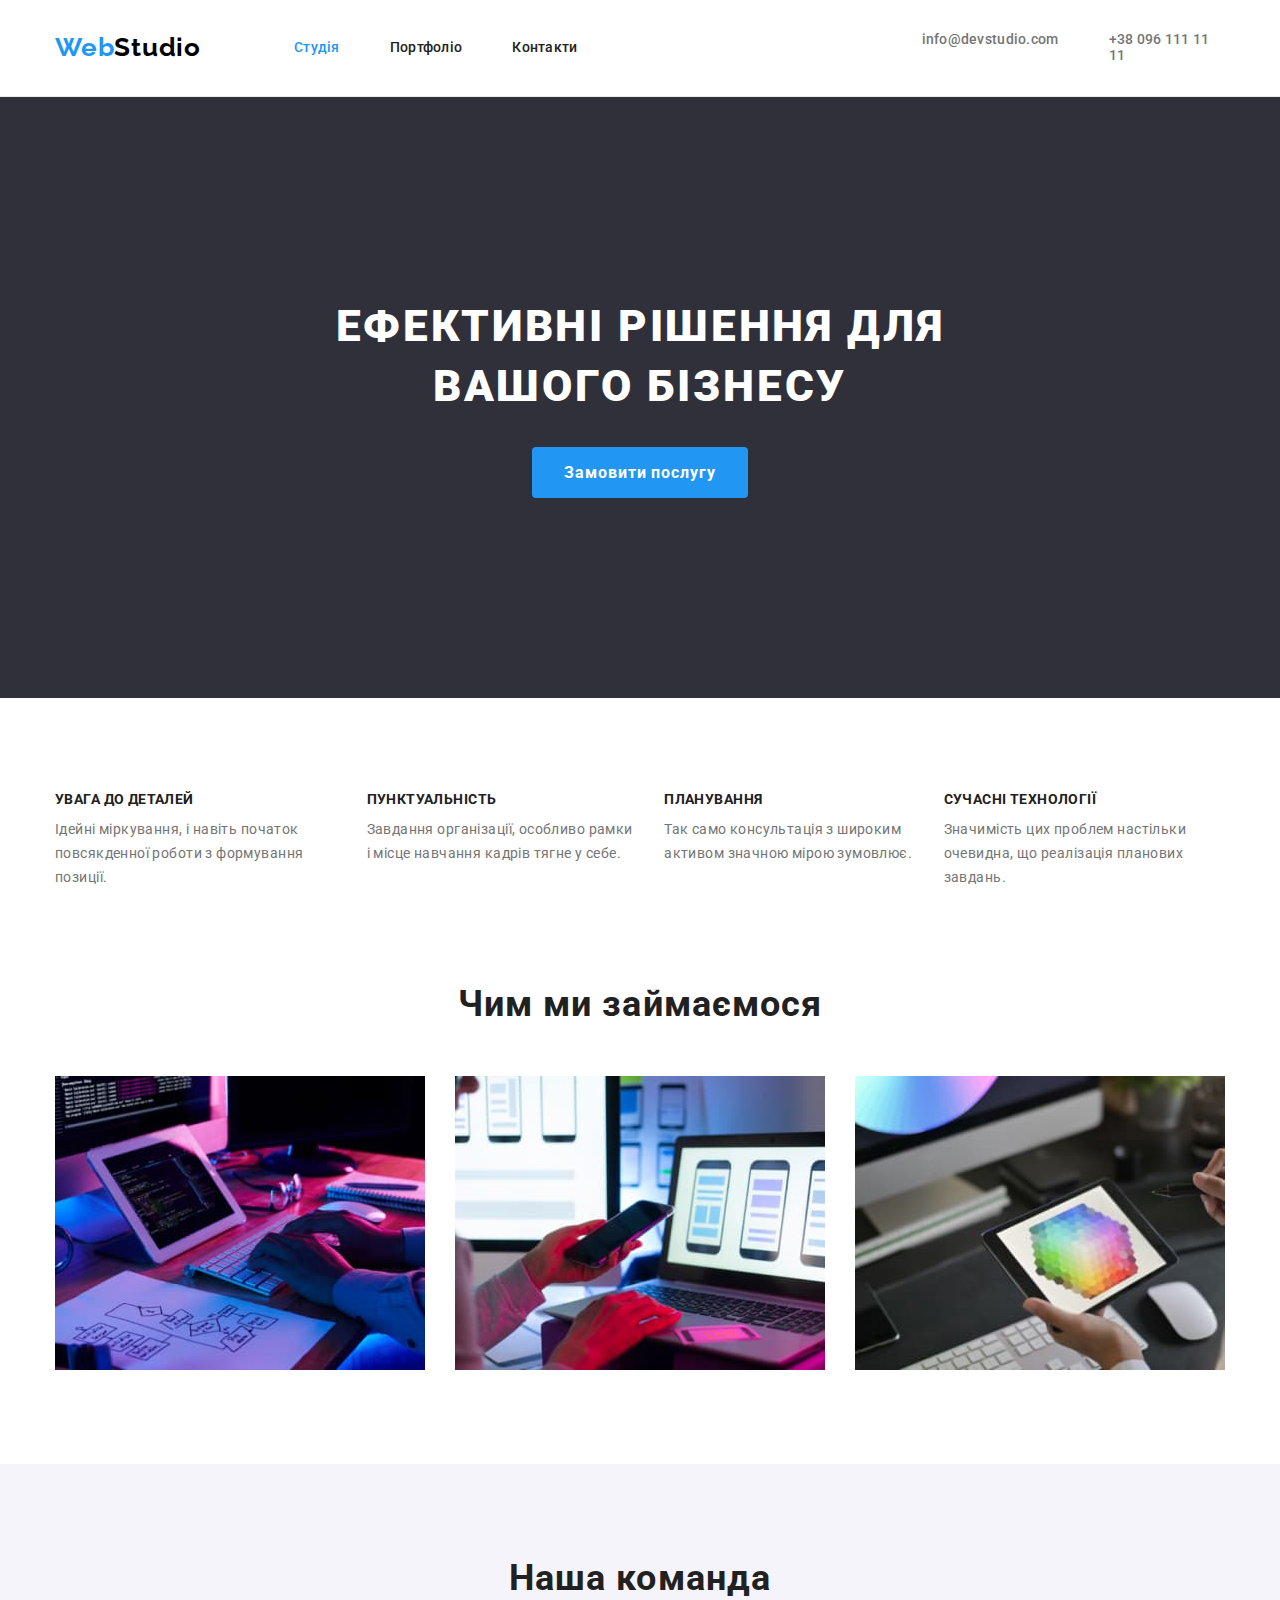
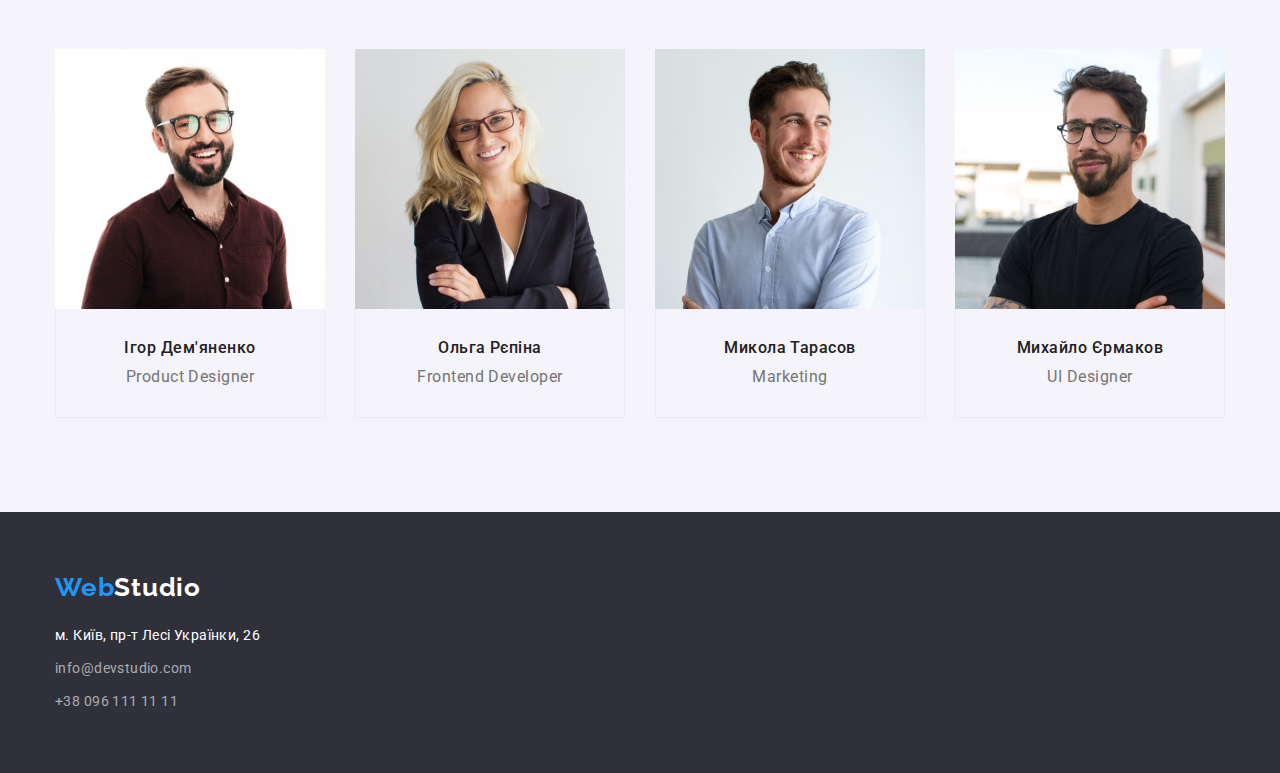
==== index.html @ 8bd76ef4 "новий репозиторій" ====
<!DOCTYPE html>
<html lang="uk">
<head>
    <meta charset="UTF-8">
    <meta http-equiv="X-UA-Compatible" content="IE=edge">
    <meta name="viewport" content="width=device-width, initial-scale=1.0">
    <link rel="preconnect" href="https://fonts.googleapis.com">
    <link rel="preconnect" href="https://fonts.gstatic.com" crossorigin>
    <link href="https://fonts.googleapis.com/css2?family=Raleway:wght@700&family=Roboto:wght@400;500;700;900&display=swap"
        rel="stylesheet">
    <link rel="stylesheet" href="https://cdnjs.cloudflare.com/ajax/libs/modern-normalize/1.1.0/modern-normalize.min.css">
    <title>Студія</title>
    <link rel="stylesheet" href="./css/styles.css">
</head>
<body>
    <!-- Верхня лінія -->
    <header class="header line">
       <div class="container header">
        <nav class="header">
        <a href="./index.html" class="logo"><span class="logo-style">Web</span>Studio</a>
        <ul class="site-nav list">
            <li class="item"><a href="./index.html" class="link item current">Студія</a></li>
            <li class="item"><a href="./portfolio.html" class="link">Портфоліо</a></li>
            <li class="item"><a href="" class="link">Контакти</a></li>
        </ul>
    </nav>
    
    <ul class="contact-nav list">
        <li class="item"><a href="mailto:info@devstudio.com" class="link">info@devstudio.com</a></li>
        <li class="item"><a href="tel:+380961111111" class="link">+38 096 111 11 11</a></li>
    </ul>
       </div>
    </header>

    <main>

    <!-- Шапка -->
    
    <section class="hero">
        <div class="container">
        <h1 class="hero-title">Ефективні рішення для <br/> вашого бізнесу</h1>
        <button type="button" class="button-hero">Замовити послугу</button>
        </div>
    </section>
    
    <!-- Особливості -->
    <section class="peculiarities">
        <div class="container">
        <ul class="peculiarities-list list">
            
            <li class="item">
                <h2 class="title">УВАГА ДО ДЕТАЛЕЙ</h2>
                <p class="subtitle">Ідейні міркування, і навіть початок повсякденної роботи з формування позиції.</p>
            </li>
            <li class="item">
                <h2 class="title">ПУНКТУАЛЬНІСТЬ</h2>
                <p class="subtitle">Завдання організації, особливо рамки і місце навчання кадрів тягне у себе.</p>
            </li>
            <li class="item">
                <h2 class="title">ПЛАНУВАННЯ</h2>
                <p class="subtitle">Так само консультація з широким активом значною мірою зумовлює.</p>
            </li>
            <li class="item">
                <h2 class="title">СУЧАСНІ ТЕХНОЛОГІЇ</h2>
                <p class="subtitle">Значимість цих проблем настільки очевидна, що реалізація планових завдань.</p>
            </li>
        </ul>
        </div>

    </section>

    <!-- Чим ми займаємося -->
    <section class="worck">
        <div class="container">
        <h2 class="worck-title">Чим ми займаємося</h2>
        <ul class="worck-list list">
            <li class="item"><img src="img/box1.jpg" alt="box 1" width="370"></li>
            <li class="item"><img src="img/box2.jpg" alt="box 2" width="370"></li>
            <li class="item"><img src="img/box3.jpg" alt="box 3" width="370"></li>
        </ul>
        </div>

    </section>

    <!-- Наша команда -->
    <section class="section-team">
        <div class="container">
        
        <h2 class="section-title list">Наша команда</h2>
        <ul class="team list">
            <li class="item">
                <img src="img/Igor-Demyanenko.jpg" alt="Ігор Дем'яненко" width="270">
                <div class="team-about">
                    <h3 class="title">Ігор Дем'яненко</h3>
                    <p class="subtitle">Product Designer</p>
                </div>
                
            </li>
            <li class="item">
                <img src="img/Olga-Repina.jpg" alt="Ольга Рєпіна" width="270">
                <div class="team-about">
                    <h3 class="title">Ольга Рєпіна</h3>
                    <p class="subtitle">Frontend Developer</p>
                </div>
                
            </li>
            <li class="item">
                <img src="img/Mikola-Tarasov.jpg" alt="Микола Тарасов" width="270">
                <div class="team-about">
                    <h3 class="title">Микола Тарасов</h3>
                    <p class="subtitle">Marketing</p>
                </div>
                
            </li>
            <li class="item">
                <img src="img/Mihaylo-Ermakov.jpg" alt="Михайло Єрмаков" width="270">
                <div class="team-about">
                    <h3 class="title">Михайло Єрмаков</h3>
                    <p class="subtitle">UI Designer</p>
                </div>
                
            </li>
        </ul>
        </div>
    </section>

    </main>

    <!-- Підвал -->
    <footer class="footer">
        <div class="container">
        <a href="./index.html" class="logo-footer"><span class="logo-style">Web</span>Studio</a>
        <address class="address">
        <ul class="footer-link list">
            <li><a href="https://goo.gl/maps/8p7UmijSQz6goDwR9" class="maps link" target="_blank" rel="noreferrer noopener">м. Київ,
                    пр-т Лесі Українки, 26</a></li>
            <li><a href="mailto:info@devstudio.com" class="link">info@devstudio.com</a></li>
            <li><a href="tel:+380961111111" class="link">+38 096 111 11 11</a></li>
        </ul>
        </address>
        </div>
    </footer>
 
</body>
</html>
---- css/styles.css ----
/* Колір */
          /* лого  #000000 чорний    #2196F3 синій */
          /* Білий  #FFFFFF */
          /* Загальний текст #FFFFFF */
          /* опис   #757575 */
          /* підвал rgba(255, 255, 255, 0.6) */
          /* фон1    #F5F5F5 */
          /* фон2   #2F303A */
          /* фон3   #F5F4FA */
          :root{
            --primary-text-color:#757575;
            --title-text-color:#212121;
            --accent-color:#2196F3;
            --primary-white-color:#FFFFFF;
            --primary-black-color:#000000;
            --background-button-color:#F5F4FA;
            --line-color:#ececec;
            --background-hero:#2F303A;

          }

body{
    background-color: var(--primary-white-color);
    color: var(--primary-text-color);
    font-size: 14px;
    font-family: roboto, sans-serif;
    letter-spacing: 0.03em;
    }
 /*видалити крапки списка  */
.list {
    list-style: none;
    padding: 0;
    margin: 0px;
}
/* ховае заголовки */
.visually {
    position: absolute;
    width: 1px;
    height: 1px;
    margin: -1px;
    border: 0;
    padding: 0;

    white-space: nowrap;
    clip-path: inset(100%);
    clip: rect(0 0 0 0);
    overflow: hidden;
}
/* КОНТЕЙНЕР */
.container {
    
    width: 1200px;
    padding-left: 15px;
    padding-right: 15px;
    margin: 0 auto;
    margin-top: 0;
}
/* logo*/


.logo{
    display: block;
    padding-top: 24px;
    padding-bottom: 25px;
    margin-right: 93px;
    color: var(--primary-black-color);
    font-family: raleway, sans-serif;
    letter-spacing: 0.03em;
    font-weight: 700;
    font-size: 26px;
    line-height: 1.19;
    text-decoration: none;
}

.logo-style{
    color: var(--accent-color);
    
}
.logo-footer{
    margin-bottom: 20px;
    display: block;
    color: var(--primary-white-color);
    font-family: raleway, sans-serif;
    letter-spacing: 0.03em;
    font-weight: 700;
    font-size: 26px;
    line-height: 1.19;
    text-decoration: none;
}
/* header */
.line{
    border-bottom: 1px solid var(--line-color);
}
.header{
    
    display: flex;
    align-items: center;
    

}
/* навігація */
.site-nav{
    display: flex;
    margin-right: 344px;
}
.site-nav .item+.item{
    margin-left: 50px;

}
.site-nav .link {
    display: block;
    padding-top: 32px;
    padding-bottom: 32px;
    color: var(--title-text-color);
    font-weight: 500;
    font-size: 14px;
    line-height: 1.14;
    letter-spacing: 0.02em;
    text-decoration: none;
}
.contact-nav .item+.item{
    margin-left: 50px;

}
.contact-nav{
    display: flex;
}
.contact-nav .link{
    display: block;
    padding-top: 32px;
    padding-bottom: 32px;
    color:var(--primary-text-color);
    font-weight: 500;
    font-size: 14px;
    line-height: 1.14;
    letter-spacing: 0.02em;
    text-decoration: none;
}
.contact-nav .link:hover,
.contact-nav .link:focus{
    color: var(--accent-color);
}
.site-nav .link:hover,
.site-nav .link:focus{
    color: var(--accent-color);
}
 .site-nav .link.current{
    color: var(--accent-color);

} 

/* hero */

.hero{

    background-color: var(--background-hero);
    padding-top: 200px;
    padding-bottom: 200px;
    text-align: center;
}
.hero .hero-title{
    
    padding-top: 0px;
    margin-top: 0;
    margin-bottom: 30px;
    color: var(--primary-white-color);
    font-weight: 900;
    font-size: 44px;
    line-height: 1.36;
    text-align: center;
    letter-spacing: 0.06em;
    text-transform: uppercase;


}

/* особливості */
.peculiarities{
    padding-top: 94px;
    padding-bottom: 94px;
}
.peculiarities-list {
    display: flex;
}
.peculiarities-list .item+.item{
    margin-left: 30px;
}
.peculiarities-list .title{
    margin-top: 0;
    margin-bottom: 10px;
    color: var(--title-text-color);
    font-weight: 700;
    font-size: 14px;
    line-height: 1.14;
    letter-spacing: 0.03em;
}
.peculiarities-list .subtitle{
    margin-top: 0;
    margin-bottom: 0px;
    font-size: 14px;
    line-height: 1.71;
    letter-spacing: 0.03em;
}

/* Чим ми займаємося */

.worck .item+.item{
    margin-left: 30px;
}
.worck {
    padding-top: 0px;
    padding-bottom: 94px;
    
    
}
.worck-list{
    display: flex;
}
.worck-list img{
    display: block;
    height: auto;
    max-width: 100%;
}


.worck .worck-title {
    
    margin-top: 0;
    margin-bottom: 50px;
    color: var(--title-text-color);
    font-weight: 700;
    font-size: 36px;
    line-height: 1.16;
    text-align: center;
    letter-spacing: 0.03em;
}

/* наша команда */
.section-team{
   padding-top: 94px;
   padding-bottom: 94px;
   background-color: var(--background-button-color);
    
}
.team-about{
    border-left: 1px solid var(--line-color);
    border-right: 1px solid var(--line-color);
    border-bottom: 1px solid var(--line-color);
    padding-top: 30px;
    padding-bottom: 30px;
}
.team .item+.item{
    margin-left: 30px;
}

.team{
    display: flex;
    margin-top: 0;
    
    
}
.team .item img{
    display: block;
    height: auto;
    max-width: 100%;
    
    
    background-color: var(--primary-white-color);
}
.section-team .section-title{
    margin-top: 0;
    margin-bottom: 50px;
    color: var(--title-text-color);
    font-weight: 700;
    font-size: 36px;
    line-height: 1.16;
    text-align: center;
    letter-spacing: 0.03em;

}
.team .title{
    margin-top: 0;
    margin-bottom: 10px;
    
    
    color: var(--title-text-color);
    font-weight: 500;
    font-size: 16px;
    line-height: 1.18;
    text-align: center;
    letter-spacing: 0.03em;
}
.team .subtitle{
    
    margin-top: 0;
   margin-bottom: 0;
    font-size: 16px;
    line-height: 1.18;
    text-align: center;
    letter-spacing: 0.03em;
}

/* ПОРТФОЛІО */
.project{
    padding-top: 98px;
    padding-bottom: 90px;
}
.project-btn .item+.item{
    margin-left: 8px;

}
.project-link .item:nth-child(-n+6){
    margin-bottom: 30px;
}
.project-about{
    padding-left: 24px;
    padding-right: 24px;
    padding-top: 20px;
    padding-bottom: 20px;
    width: 370px;
    border-bottom: 1px solid var(--line-color);
    border-right: 1px solid var(--line-color);
    border-left: 1px solid var(--line-color);
}
.project-link img {
    display: block;
    height: auto;
    max-width: 100%;
}
.project-link{
    justify-content: space-between;
    flex-wrap: wrap;
    display: flex;
    
    
    
}

.project-btn{
    justify-content: center;
    display: flex;
    margin-top: 0;
    margin-bottom: 50px;
    

    }
.project-link .title{

    margin-top: 0px;
    margin-bottom: 4px;
    
    color:var(--title-text-color);
    font-weight: 700;
    font-size: 18px;
    line-height: 36px;
    letter-spacing: 0.06em;
    
    
}
.project-link .link{
    margin-top: 0;
    margin-bottom: 0px;
    color: var(--primary-text-color);
    text-decoration: none;
    font-size: 16px;
    line-height: 30px;
    letter-spacing: 0.03em;
}
.project-link .subtitle{
    
    
    margin-top: 0;
    margin-bottom: 0px;
    
    font-size: 16px;
    line-height: 30px;
    letter-spacing: 0.03em;

}


/* КНОПКА */

.button-hero{
    
    border: 1px solid transparent;
    display: inline-block;
    margin-top: 0;
    
    border-radius: 4px;
    padding: 10px 30px;
    min-width: 216px;
    cursor: pointer;
    color: var(--primary-white-color);
    background-color: var(--accent-color);
    font-weight: 700;
    font-size: 16px;
    line-height: 1.85;
    letter-spacing: 0.06em;
    font-family: roboto, sans-serif;
    text-align: center;
    
    
}
.button{
    padding: 6px 22px;
    border: 1px solid transparent;
    display: inline-block;
    border-radius: 4px;
    
    min-width: 73px;
    text-align: center;
    cursor: pointer;
    color: var(--primary-black-color);
    background-color: var(--background-button-color);
    font-weight: 500;
    font-size: 16px;
    line-height: 1.62;
    letter-spacing: 0.03em;
    font-family: roboto, sans-serif;
    

}
.button:hover,
.button:focus{
    color: var(--primary-white-color);
    background-color: var(--accent-color);
    
}

/* FOOTER */
.footer{
    padding-top: 60px;
    padding-bottom: 60px;
    background-color:var(--background-hero)
}


.footer-link .link{
    color: rgba(255, 255, 255, 0.6);
    text-decoration: none;
    
    font-size: 14px;
    line-height: 24px;
    letter-spacing: 0.03em;
    display: block;
    
}
.footer-link li:nth-child(-n+2){
    margin-bottom: 9px;
}

.footer-link .link:hover,
.footer-link .link:focus{
    color: var(--accent-color);

}
.footer-link .maps{
    color: var(--primary-white-color);
    font-style: normal;
    font-size: 14px;
    line-height: 24px;
    letter-spacing: 0.03em;
    
}

.address{
    color: var(--primary-white-color);
    font-style: normal;
    font-size: 14px;
    line-height: 24px;
    letter-spacing: 0.03em;
    
    
    
}
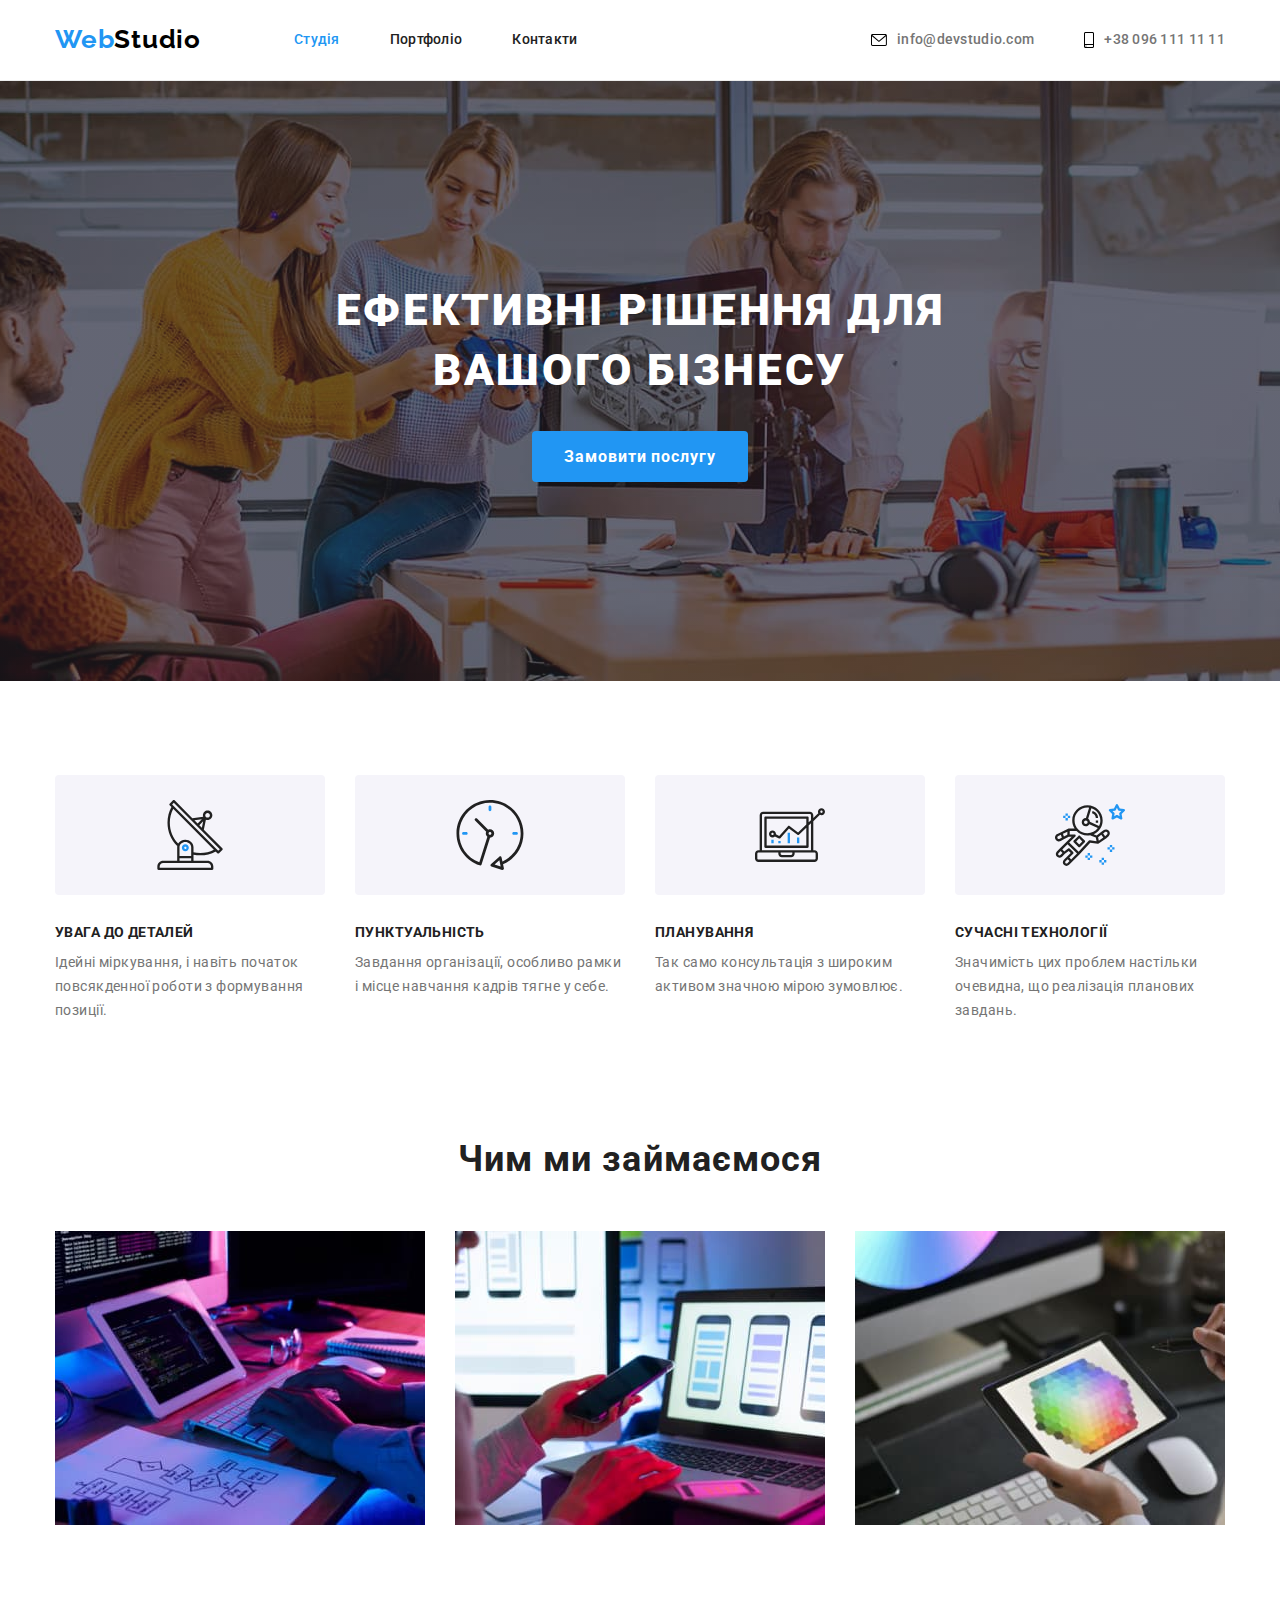
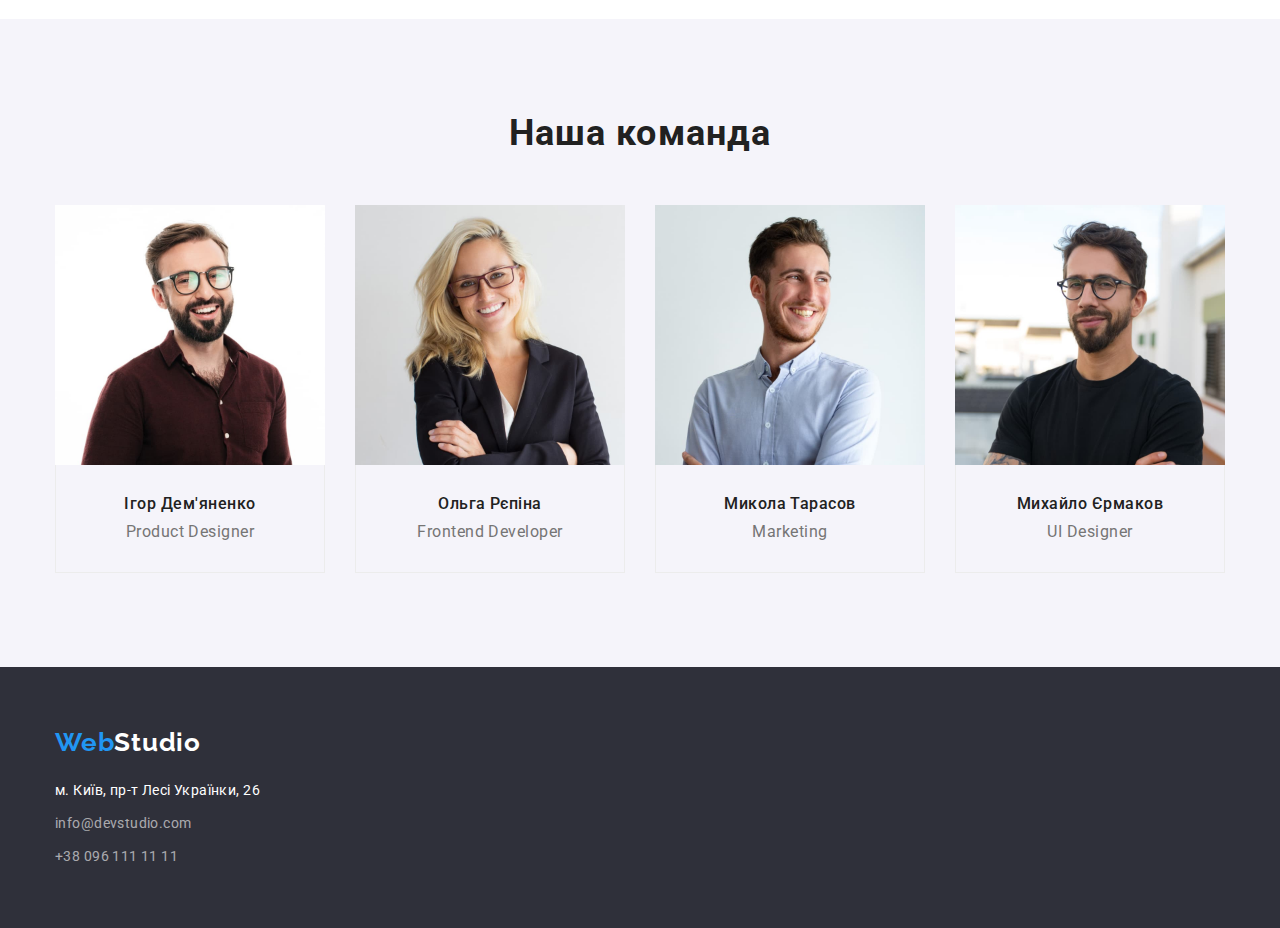
==== commit e6e412dd: "добавив іконки в хедері" ====
--- a/index.html
+++ b/index.html
@@ -26,8 +26,8 @@
     </nav>
     
     <ul class="contact-nav list">
-        <li class="item"><a href="mailto:info@devstudio.com" class="link">info@devstudio.com</a></li>
-        <li class="item"><a href="tel:+380961111111" class="link">+38 096 111 11 11</a></li>
+        <li class="item"><a href="mailto:info@devstudio.com" class="link"><svg  class="contact-icons" width="16" height="12"><use href="./img/icons.svg#icon-envelope"></use></svg>info@devstudio.com</a></li>
+        <li class="item"><a href="tel:+380961111111" class="link"><svg width="10" height="16" class="contact-icons"><use href="./img/icons.svg#icon-smartphone"></use></svg>+38 096 111 11 11</a></li>
     </ul>
        </div>
     </header>
@@ -46,6 +46,12 @@
     <!-- Особливості -->
     <section class="peculiarities">
         <div class="container">
+            <ul class="peculiarities-list list">
+                <li class="peculiarities-item"> <svg width="70" height="70" class="peculiarities-icons"><use href="./img/icons.svg#icon-antenna"></use></svg></li>
+                <li class="peculiarities-item"> <svg width="70" height="70" class="peculiarities-icons"><use href="./img/icons.svg#icon-clock"></use></svg></li>
+                <li class="peculiarities-item"> <svg width="70" height="70" class="peculiarities-icons"><use href="./img/icons.svg#icon-diagram"></use></svg></li>
+                <li class="peculiarities-item"> <svg width="70" height="70" class="peculiarities-icons"><use href="./img/icons.svg#icon-astronaut"></use></svg></li>
+            </ul>
         <ul class="peculiarities-list list">
             
             <li class="item">
--- a/css/styles.css
+++ b/css/styles.css
@@ -52,7 +52,8 @@
     width: 1200px;
     padding-left: 15px;
     padding-right: 15px;
-    margin: 0 auto;
+    margin-left: auto;
+    margin-right: auto;
     margin-top: 0;
 }
 /* logo*/
@@ -101,7 +102,8 @@
 /* навігація */
 .site-nav{
     display: flex;
-    margin-right: 344px;
+    
+    
 }
 .site-nav .item+.item{
     margin-left: 50px;
@@ -124,9 +126,24 @@
 }
 .contact-nav{
     display: flex;
+    justify-content: center;
+    margin-left: auto;
+}
+.contact-icons{
+    
+    margin-right: 10px;
+     
+}
+
+
+.contact-nav .item :hover{
+    fill: var(--accent-color);
 }
 .contact-nav .link{
-    display: block;
+    
+    display: block;
+    display:flex;
+    align-items: center;
     padding-top: 32px;
     padding-bottom: 32px;
     color:var(--primary-text-color);
@@ -152,10 +169,15 @@
 /* hero */
 
 .hero{
-
-    background-color: var(--background-hero);
+    background-image: linear-gradient( to right, rgba(47, 48, 58, 0.4), rgba(47, 48, 58, 0.4)), url("../img/background-hero.jpg");
+    max-width: 1600px;
+    height: 600px;
+    margin:0 auto;
     padding-top: 200px;
     padding-bottom: 200px;
+    background-repeat: no-repeat;
+    background-size: cover;
+    background-position: center;
     text-align: center;
 }
 .hero .hero-title{
@@ -175,15 +197,44 @@
 }
 
 /* особливості */
+.peculiarities-list{
+    display: flex;
+    justify-content: center;
+    align-items: center;
+    
+
+}
+.peculiarities-item{
+    display: flex;
+    justify-content: center;
+    align-items: center;
+    width: 270px;
+    height: 120px;
+    margin-bottom: 30px;
+    background-color: var(--background-button-color);
+    border-radius: 4px;
+    
+
+}
+.peculiarities-item:not(:last-child){
+    margin-right: 30px;
+}
 .peculiarities{
     padding-top: 94px;
     padding-bottom: 94px;
 }
-.peculiarities-list {
-    display: flex;
-}
-.peculiarities-list .item+.item{
-    margin-left: 30px;
+.peculiarities-list .item{
+    
+    justify-content: center;
+    align-items: center;
+    width: 270px;
+    height: 120px;
+    
+   
+}
+
+.peculiarities-list .item:not(:last-child){
+    margin-right: 30px;
 }
 .peculiarities-list .title{
     margin-top: 0;
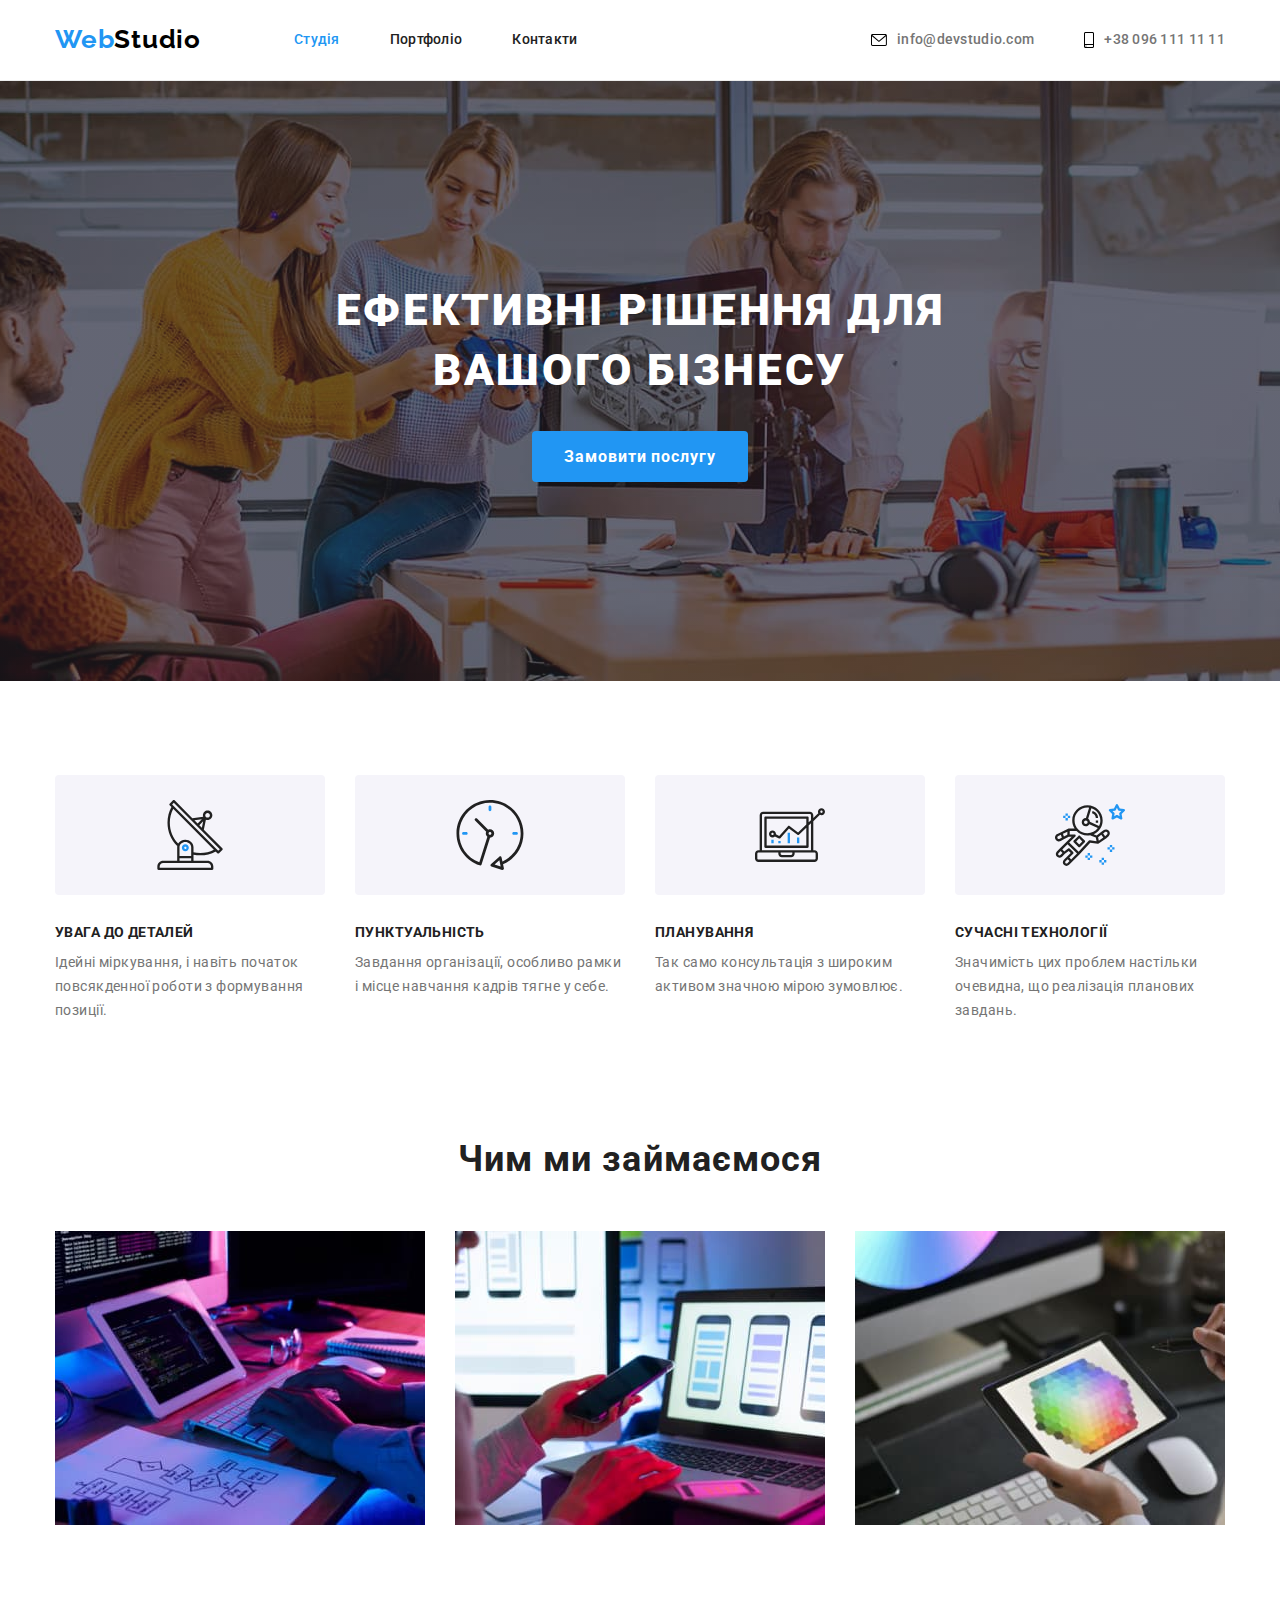
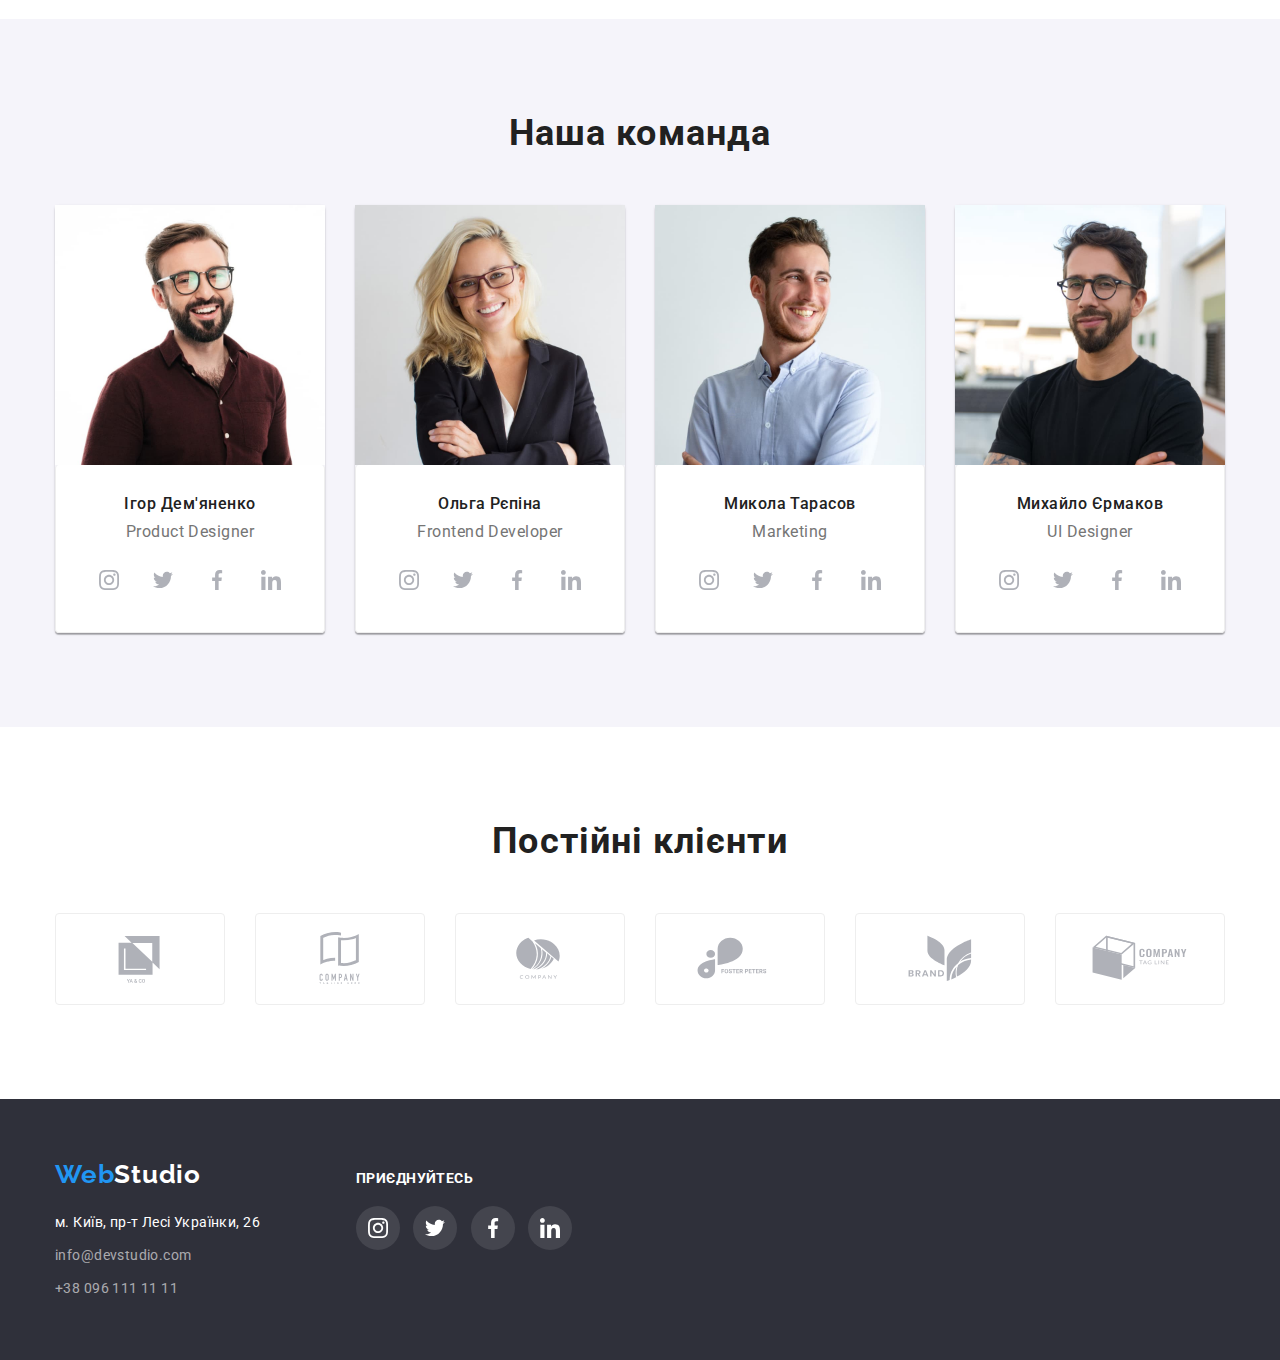
==== commit f13f32ea: "дз 4 готово" ====
--- a/index.html
+++ b/index.html
@@ -99,6 +99,12 @@
                 <div class="team-about">
                     <h3 class="title">Ігор Дем'яненко</h3>
                     <p class="subtitle">Product Designer</p>
+                    <ul class="team-icon list">
+                        <li class="item-icon"><a href="#" class="team-icon-link"><svg width="20" height="20" class="item-img-icon"><use href="./img/icons.svg#icon-instagram"></use></svg></a></li>
+                        <li class="item-icon"><a href="#" class="team-icon-link"><svg width="20" height="20" class="item-img-icon"><use href="./img/icons.svg#icon-twitter"></use></svg></a></li>
+                        <li class="item-icon"><a href="#" class="team-icon-link"><svg width="20" height="20" class="item-img-icon"><use href="./img/icons.svg#icon-facebook"></use></svg></a></li>
+                        <li class="item-icon"><a href="#" class="team-icon-link"><svg width="20" height="20" class="item-img-icon"><use href="./img/icons.svg#icon-linkedin"></use></svg></a></li>
+                    </ul>
                 </div>
                 
             </li>
@@ -107,6 +113,12 @@
                 <div class="team-about">
                     <h3 class="title">Ольга Рєпіна</h3>
                     <p class="subtitle">Frontend Developer</p>
+                    <ul class="team-icon list">
+                        <li class="item-icon"><a href="#" class="team-icon-link"><svg width="20" height="20" class="item-img-icon"><use href="./img/icons.svg#icon-instagram"></use></svg></a></li>
+                        <li class="item-icon"><a href="#" class="team-icon-link"><svg width="20" height="20" class="item-img-icon"><use href="./img/icons.svg#icon-twitter"></use></svg></a></li>
+                        <li class="item-icon"><a href="#" class="team-icon-link"><svg width="20" height="20" class="item-img-icon"><use href="./img/icons.svg#icon-facebook"></use></svg></a></li>
+                        <li class="item-icon"><a href="#" class="team-icon-link"><svg width="20" height="20" class="item-img-icon"><use href="./img/icons.svg#icon-linkedin"></use></svg></a></li>
+                    </ul>
                 </div>
                 
             </li>
@@ -115,6 +127,12 @@
                 <div class="team-about">
                     <h3 class="title">Микола Тарасов</h3>
                     <p class="subtitle">Marketing</p>
+                    <ul class="team-icon list">
+                        <li class="item-icon"><a href="#" class="team-icon-link"><svg width="20" height="20" class="item-img-icon"><use href="./img/icons.svg#icon-instagram"></use></svg></a></li>
+                        <li class="item-icon"><a href="#" class="team-icon-link"><svg width="20" height="20" class="item-img-icon"><use href="./img/icons.svg#icon-twitter"></use></svg></a></li>
+                        <li class="item-icon"><a href="#" class="team-icon-link"><svg width="20" height="20" class="item-img-icon"><use href="./img/icons.svg#icon-facebook"></use></svg></a></li>
+                        <li class="item-icon"><a href="#" class="team-icon-link"><svg width="20" height="20" class="item-img-icon"><use href="./img/icons.svg#icon-linkedin"></use></svg></a></li>
+                    </ul>
                 </div>
                 
             </li>
@@ -123,10 +141,31 @@
                 <div class="team-about">
                     <h3 class="title">Михайло Єрмаков</h3>
                     <p class="subtitle">UI Designer</p>
-                </div>
-                
-            </li>
-        </ul>
+                    <ul class="team-icon list">
+                        <li class="item-icon"><a href="#" class="team-icon-link"><svg width="20" height="20" class="item-img-icon"><use href="./img/icons.svg#icon-instagram"></use></svg></a></li>
+                        <li class="item-icon"><a href="#" class="team-icon-link"><svg width="20" height="20" class="item-img-icon"><use href="./img/icons.svg#icon-twitter"></use></svg></a></li>
+                        <li class="item-icon"><a href="#" class="team-icon-link"><svg width="20" height="20" class="item-img-icon"><use href="./img/icons.svg#icon-facebook"></use></svg></a></li>
+                        <li class="item-icon"><a href="#" class="team-icon-link"><svg width="20" height="20" class="item-img-icon"><use href="./img/icons.svg#icon-linkedin"></use></svg></a></li>
+                    </ul>
+                </div>
+                
+            </li>
+            
+        </ul>
+        </div>
+    </section>
+    <!-- Клієнти -->
+    <section class="clients ">
+        <div class="container">
+            <h2 class="clients-title">Постійні клієнти</h2>
+            <ul class="clients-list list">
+                <li class="client-item"><a href="#" class="client-icon-link"><svg width="160" height="60" class="item-img-icon"><use href="./img/icons.svg#icon-ya-co"></use></svg></a></li>
+                <li class="client-item"><a href="#" class="client-icon-link"><svg width="160" height="60" class="item-img-icon"><use href="./img/icons.svg#icon-company-tagline-here"></use></svg></a></li>
+                <li class="client-item"><a href="#" class="client-icon-link"><svg width="160" height="60" class="item-img-icon"><use href="./img/icons.svg#icon-company"></use></svg></a></li>
+                <li class="client-item"><a href="#" class="client-icon-link"><svg width="160" height="60" class="item-img-icon"><use href="./img/icons.svg#icon-fooster"></use></svg></a></li>
+                <li class="client-item"><a href="#" class="client-icon-link"><svg width="160" height="60" class="item-img-icon"><use href="./img/icons.svg#icon-brand"></use></svg></a></li>
+                <li class="client-item"><a href="#" class="client-icon-link"><svg width="160" height="60" class="item-img-icon"><use href="./img/icons.svg#icon-company-tag-line"></use></svg></a></li>
+            </ul>
         </div>
     </section>
 
@@ -135,16 +174,32 @@
     <!-- Підвал -->
     <footer class="footer">
         <div class="container">
+            <div class="footer-container">
         <a href="./index.html" class="logo-footer"><span class="logo-style">Web</span>Studio</a>
+        
         <address class="address">
-        <ul class="footer-link list">
-            <li><a href="https://goo.gl/maps/8p7UmijSQz6goDwR9" class="maps link" target="_blank" rel="noreferrer noopener">м. Київ,
+        <ul class=" footer-link list">
+            <li class="footer-list"><a href="https://goo.gl/maps/8p7UmijSQz6goDwR9" class="maps link" target="_blank" rel="noreferrer noopener">м. Київ,
                     пр-т Лесі Українки, 26</a></li>
-            <li><a href="mailto:info@devstudio.com" class="link">info@devstudio.com</a></li>
-            <li><a href="tel:+380961111111" class="link">+38 096 111 11 11</a></li>
+            <li class="footer-list"><a href="mailto:info@devstudio.com" class="link">info@devstudio.com</a></li>
+            <li class="footer-list"><a href="tel:+380961111111" class="link">+38 096 111 11 11</a></li>
         </ul>
         </address>
         </div>
+        <div class="join-container">
+                    <h2 class="footer-join">приєднуйтесь</h2>
+                    <ul class="footer-icon list">
+                        <li class="footer-item-icon"><a href="#" class="footer-icon-link"><svg width="20" height="20" class="footer-img-icon"><use href="./img/icons.svg#icon-instagram"></use></svg></a></li>
+                        <li class="footer-item-icon"><a href="#" class="footer-icon-link"><svg width="20" height="20" class="footer-img-icon"><use href="./img/icons.svg#icon-twitter"></use></svg></a></li>
+                        <li class="footer-item-icon"><a href="#" class="footer-icon-link"><svg width="20" height="20" class="footer-img-icon"><use href="./img/icons.svg#icon-facebook"></use></svg></a></li>
+                        <li class="footer-item-icon"><a href="#" class="footer-icon-link"><svg width="20" height="20" class="footer-img-icon"><use href="./img/icons.svg#icon-linkedin"></use></svg></a></li>
+                    </ul>
+                
+        
+              </div>
+        
+              
+         </div>
     </footer>
  
 </body>
--- a/css/styles.css
+++ b/css/styles.css
@@ -16,7 +16,10 @@
             --background-button-color:#F5F4FA;
             --line-color:#ececec;
             --background-hero:#2F303A;
-
+            --icon-color:#AFB1B8;
+            --footer-icon-background:rgba(255, 255, 255, 0.1);
+            --border-color:#EEEEEE;
+            --btn-hover-hero:#188CE8;
           }
 
 body{
@@ -48,7 +51,7 @@
 }
 /* КОНТЕЙНЕР */
 .container {
-    
+    display: block;
     width: 1200px;
     padding-left: 15px;
     padding-right: 15px;
@@ -77,17 +80,7 @@
     color: var(--accent-color);
     
 }
-.logo-footer{
-    margin-bottom: 20px;
-    display: block;
-    color: var(--primary-white-color);
-    font-family: raleway, sans-serif;
-    letter-spacing: 0.03em;
-    font-weight: 700;
-    font-size: 26px;
-    line-height: 1.19;
-    text-decoration: none;
-}
+
 /* header */
 .line{
     border-bottom: 1px solid var(--line-color);
@@ -287,6 +280,40 @@
 }
 
 /* наша команда */
+.team-icon{
+    display: flex;
+    justify-content: center;
+    align-items: center;
+    
+    
+    
+}
+.item-icon{
+    width: 44px;
+    height: 44px;
+}
+.item-img-icon{
+    fill: var(--icon-color);
+}
+.team-icon-link{
+    width: 100%;
+    height: 100%;
+    
+    display: flex;
+    justify-content: center;
+    align-items: center;
+    border-radius: 50%;
+}
+.team-icon-link:hover{
+    background-color:var(--accent-color);
+}
+.team-icon-link:hover .item-img-icon{
+    fill: var(--primary-white-color);
+    
+}
+.item-icon:not(:last-child){
+    margin-right: 10px;
+}
 .section-team{
    padding-top: 94px;
    padding-bottom: 94px;
@@ -294,9 +321,11 @@
     
 }
 .team-about{
-    border-left: 1px solid var(--line-color);
-    border-right: 1px solid var(--line-color);
-    border-bottom: 1px solid var(--line-color);
+    border-radius: 4px;
+    border-left: 1px solid var(--border-color);
+    border-right: 1px solid var(--border-color);
+    border-bottom: 1px solid var(--border-color);
+    background-color: var(--primary-white-color);
     padding-top: 30px;
     padding-bottom: 30px;
 }
@@ -309,6 +338,10 @@
     margin-top: 0;
     
     
+}
+.team .item{
+    border-radius: 4px;
+    box-shadow: 0px 1px 3px rgb(0 0 0 / 12%), 0px 1px 1px rgb(0 0 0 / 14%), 0px 2px 1px rgb(0 0 0 / 20%);
 }
 .team .item img{
     display: block;
@@ -344,11 +377,59 @@
 .team .subtitle{
     
     margin-top: 0;
-   margin-bottom: 0;
+    margin-bottom: 16px;
     font-size: 16px;
     line-height: 1.18;
     text-align: center;
     letter-spacing: 0.03em;
+}
+/* КЛІЄНТИ */
+.clients{
+    padding-top: 94px;
+    padding-bottom: 94px;
+}
+.client-item{
+    width: 170px;
+    height: 92px;
+    border: 1px solid var(--border-color);
+    border-radius: 4px;
+}
+.clients-title{
+    margin-top: 0;
+    margin-bottom:50px;
+    color: var(--title-text-color);
+    font-weight: 700;
+    font-size: 36px;
+    line-height: 1.16;
+    text-align: center;
+    letter-spacing: 0.03em;
+}
+.client-icon-link{
+    width: 100%;
+    height: 100%;
+    display: flex;
+    justify-content: center;
+    align-items: center;
+}
+.client-icon-link:hover .item-img-icon{
+    fill: var(--accent-color)
+    
+}
+.clients-list{
+    display: flex;
+    justify-content: center;
+    align-items: center;
+}
+.client-item:hover{
+    border:1px solid var(--accent-color);
+    
+
+}
+
+
+
+.clients-list :not(:last-child){
+    margin-right: 30px;
 }
 
 /* ПОРТФОЛІО */
@@ -362,6 +443,15 @@
 }
 .project-link .item:nth-child(-n+6){
     margin-bottom: 30px;
+}
+
+
+
+
+
+.project-link .item:hover{
+    box-shadow: 0px 1px 1px rgba(0, 0, 0, 0.12), 0px 4px 4px rgba(0, 0, 0, 0.06), 1px 4px 6px rgba(0, 0, 0, 0.16);
+
 }
 .project-about{
     padding-left: 24px;
@@ -369,9 +459,10 @@
     padding-top: 20px;
     padding-bottom: 20px;
     width: 370px;
-    border-bottom: 1px solid var(--line-color);
-    border-right: 1px solid var(--line-color);
-    border-left: 1px solid var(--line-color);
+    
+    border-bottom: 1px solid var(--border-color);
+    border-right: 1px solid var(--border-color);
+    border-left: 1px solid var(--border-color);
 }
 .project-link img {
     display: block;
@@ -431,7 +522,10 @@
 
 
 /* КНОПКА */
-
+.button-hero:hover{
+    background-color: var(--btn-hover-hero);
+    box-shadow: 0px 3px 1px rgba(0, 0, 0, 0.1), 0px 1px 2px rgba(0, 0, 0, 0.08), 0px 2px 2px rgba(0, 0, 0, 0.12);
+}
 .button-hero{
     
     border: 1px solid transparent;
@@ -476,14 +570,34 @@
 .button:focus{
     color: var(--primary-white-color);
     background-color: var(--accent-color);
-    
+    box-shadow: 0px 3px 1px rgba(0, 0, 0, 0.1), 0px 1px 2px rgba(0, 0, 0, 0.08), 0px 2px 2px rgba(0, 0, 0, 0.12);
 }
 
 /* FOOTER */
+.footer-container{
+    width: 231px;
+    
+    display: inline-block;
+}
+
+.logo-footer{
+    margin-bottom: 20px;
+    display: inline-block;
+    
+    color: var(--primary-white-color);
+    font-family: raleway, sans-serif;
+    letter-spacing: 0.03em;
+    font-weight: 700;
+    font-size: 26px;
+    line-height: 1.19;
+    text-decoration: none;
+}
+
 .footer{
     padding-top: 60px;
     padding-bottom: 60px;
-    background-color:var(--background-hero)
+    background-color:var(--background-hero);
+    
 }
 
 
@@ -494,11 +608,13 @@
     font-size: 14px;
     line-height: 24px;
     letter-spacing: 0.03em;
-    display: block;
-    
-}
-.footer-link li:nth-child(-n+2){
+    
+    
+}
+
+.footer-link .footer-list:not(:last-child){
     margin-bottom: 9px;
+    
 }
 
 .footer-link .link:hover,
@@ -521,7 +637,55 @@
     font-size: 14px;
     line-height: 24px;
     letter-spacing: 0.03em;
-    
-    
-    
+}
+/* FOOTER ICON */
+.footer .container{
+    display: flex;
+    align-items: baseline;
+}
+.join-container{
+    margin-left: 70px;
+    display: inline-block;
+    }
+
+.footer-join{
+   
+    display: inline-block;
+    margin-top: 0;
+    margin-bottom: 20px;
+    font-weight: 700;
+    font-size: 14px;
+    line-height: 16px;
+    letter-spacing: 0.03em;
+    text-transform: uppercase;
+    color: var(--primary-white-color);
+}
+
+.footer-item-icon{
+    width: 44px;
+    height: 44px;
+    display: inline-block;
+    
+}
+.footer-img-icon{
+    fill: var(--primary-white-color);
+}
+.footer-icon-link{
+    width: 100%;
+    height: 100%;
+    background-color: var(--footer-icon-background);
+    display: flex;
+    justify-content: center;
+    align-items: center;
+    border-radius: 50%;
+}
+.footer-icon-link:hover{
+    background-color:var(--accent-color);
+}
+.footer-icon-link:hover .footer-img-icon{
+    fill: var(--primary-white-color);
+    
+}
+.footer-item-icon:not(:last-child){
+    margin-right: 10px;
 }